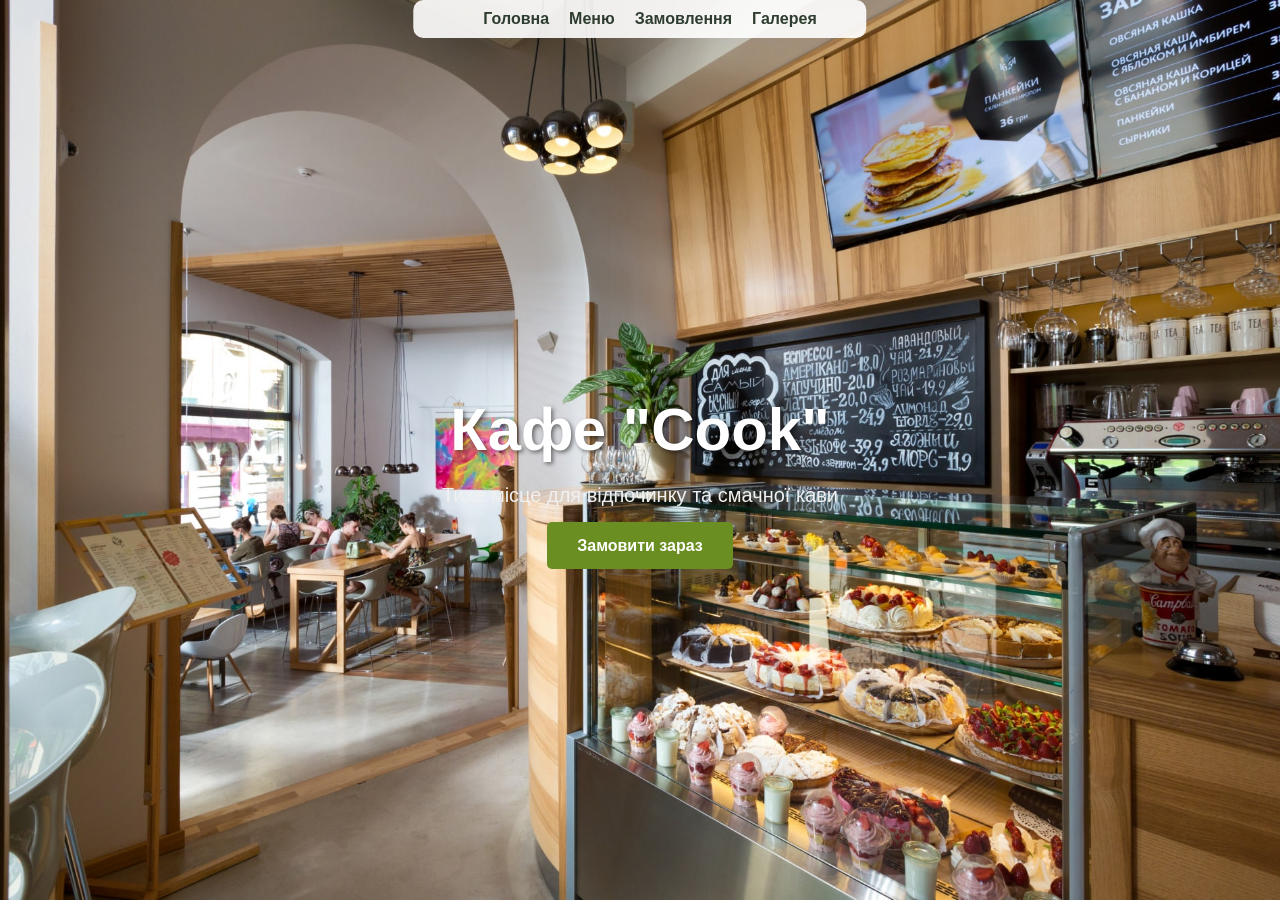
==== index.html @ c5a17f7c "Add files via upload" ====
<!DOCTYPE html>
<html lang="ru">
<head>
    <meta charset="UTF-8">
    <meta name="viewport" content="width=device-width, initial-scale=1.0">
    <title>Кафе "Cook"</title>
    <link rel="stylesheet" href="styles.css">
</head>
<body>

<header>
    <nav class="menu">
        <ul>
            <li><a href="index.html">Головна</a></li>
            <li><a href="menu.html">Меню</a></li>
            <li><a href="order.html">Замовлення</a></li>
            <li><a href="gallery.html">Галерея</a></li>
        </ul>
    </nav>
</header>

<section class="hero">
    <div class="hero-content">
        <h1>Кафе "Cook"</h1>
        <p>Тихе місце для відпочинку та смачної кави</p>
        <a href="order.html" class="btn">Замовити зараз</a>
    </div>
</section>

</body>
</html>
---- styles.css ----
/* Загальні стилі */
body, html {
    background-color: #bfffbb;
    margin: 0;
    padding: 0;
    font-family: 'Arial', sans-serif;
    color: #333;
    text-shadow:#000;
    
}

/* Меню */
header {
    position: fixed;
    background-color: rgba(255, 255, 255, 0.9);
    top: 0;
    left: 50%;
    transform: translateX(-50%);
    z-index: 1000;
    display: flex;
    justify-content: flex-end;
    border-radius: 10px;
}

.menu ul {

    list-style: none;
    display: flex;
    justify-content: flex-end;
    padding: 10px 50px;
    margin: 0;
}

.menu li {

    margin-left: 20px;
}

.menu a {
    text-shadow:#000;
    text-decoration: none;
    color: #2e3d2f;
    font-weight: bold;
    transition: 0.3s;
}

.menu a:hover {
    transform: scale(0.9);
    color: #6b8e23;
}

/* Герой банер */
.hero {
    
    height: 100vh;
    background-image: url(img/bg.png);
    background-size: cover;
    background-position: center;
    display: flex;
    justify-content: center;
    align-items: center;
    text-align: center;
}

.hero-content h1 {
    
    font-size: 60px;
    color: #fff;
    margin-bottom: 20px;
    text-shadow: 2px 2px 4px rgba(0,0,0,0.5);
}

.hero-content p {
        text-shadow:#000;
    font-size: 20px;
    color: #f0f0f0;
    margin-bottom: 30px;
}

.btn {
    text-shadow:#000;
    text-decoration: none;
    background-color: #6b8e23;
    color: #fff;
    padding: 15px 30px;
    border-radius: 5px;
    font-weight: bold;
    transition: 0.3s;
}

.btn:hover {
    background-color: #556b2f;
    transform: scale(0.9);
}

/* Секції */
.section {
    
    padding: 100px 50px;
    max-width: 1000px;
    margin: 0 auto;
}

.section-title {
    text-align: center;
    font-size: 42px;
    margin-bottom: 60px;
    color: #2e3d2f;
}


.section h2 {
    
    text-align: center;
    margin-bottom: 50px;
    font-size: 36px;
}

/* Галерея */
.gallery {
    display: grid;
    grid-template-columns: repeat(auto-fit, minmax(260px, 1fr));
    gap: 30px;
}

.gallery-card {
    display: flex;
    flex-direction: column;
    background-color: rgba(255, 255, 255, 0.85);
    border-radius: 16px;
    overflow: hidden;
    box-shadow: 0 10px 25px rgba(0,0,0,0.15);
    transition: transform 0.3s, box-shadow 0.3s;
}

.gallery-card:hover {
    transform: translateY(-8px);
    box-shadow: 0 18px 35px rgba(0,0,0,0.2);
}

.gallery-card img {
    width: 100%;
    aspect-ratio: 4 / 3;   /* 🔥 ГОЛОВНЕ */
    object-fit: cover;
    display: block;
}

.gallery-card h3 {
    padding: 20px;
    margin: 0;
    font-size: 20px;
    text-align: center;
    color: #556b2f;
}


/* Форма замовлення */
.order-form {
    display: flex;
    flex-direction: column;
    max-width: 400px;
    margin: 0 auto;
    gap: 15px;
}

.order-form input, .order-form textarea {
    background-color: #e2ffe0;
    color: #333;
    padding: 10px;
    border: 1px solid #ffffff;
    border-radius: 5px;
}

.order-form button {
    padding: 12px;
    border: none;
    border-radius: 5px;
    background-color: #6b8e23;
    color: #fff;
    font-weight: bold;
    cursor: pointer;
    transition: 0.3s;
}

.order-form button:hover {
    background-color: #556b2f;
    transform: scale(0.9);
}

/* Меню кафе */
.menu-list {
    display: flex;
    flex-direction: column;
    background-color: rgba(255, 255, 255, 0.85);
    border-radius: 16px;
    overflow: hidden;
    box-shadow: 0 10px 25px rgba(0,0,0,0.15);
    transition: transform 0.3s, box-shadow 0.3s;
    width:50%;
}


.menu-list li {
    font-size: 20px;
    padding: 10px 0;
    border-bottom: 1px solid #ccc;
}
.menu-page {
    max-width: 500px;
    margin: 100px auto;
    padding: 20px;
    text-align: center;
}

.menu-page h1 {
    margin-bottom: 30px;
}

.menu-item {
    display: flex;
    justify-content: space-between;
    padding: 15px 20px;
    margin-bottom: 15px;
    background-color: #fff3e0;
    border-radius: 10px;
    font-size: 18px;
}

.menu-item.boss {
    background-color: #ff6a00;
    color: #fff;
    font-weight: bold;
}

.back-btn {
    display: inline-block;
    margin-top: 30px;
    text-decoration: none;
    color: #ff6a00;
    font-weight: bold;
}


/* ================= Адаптив ================= */
@media (max-width: 1024px) {
    .hero-content h1 { font-size: 50px; }
    .hero-content p { font-size: 18px; }
    .menu ul { padding: 10px 20px; justify-content: center; }
}

@media (max-width: 768px) {
    .hero-content h1 { font-size: 40px; }
    .hero-content p { font-size: 16px; }
    .btn { padding: 12px 25px; font-size: 14px; }
    .section { padding: 80px 20px; }
    .menu ul { flex-direction: column; gap: 10px; }
    .section-title {
        font-size: 34px;
    }

    .gallery-card img {
        height: 200px;
    }
}

@media (max-width: 480px) {
    .hero-content h1 { font-size: 32px; }
    .hero-content p { font-size: 14px; }
    .btn { padding: 10px 20px; font-size: 12px; }
    .section { padding: 60px 15px; }
    .section-title {
        font-size: 28px;
    }

    .gallery-card img {
        height: 180px;
    }
}
@keyframes float {
  0%, 100% {
    transform: translateY(0);
  }
  50% {
    transform: translateY(-20px);
  }
}
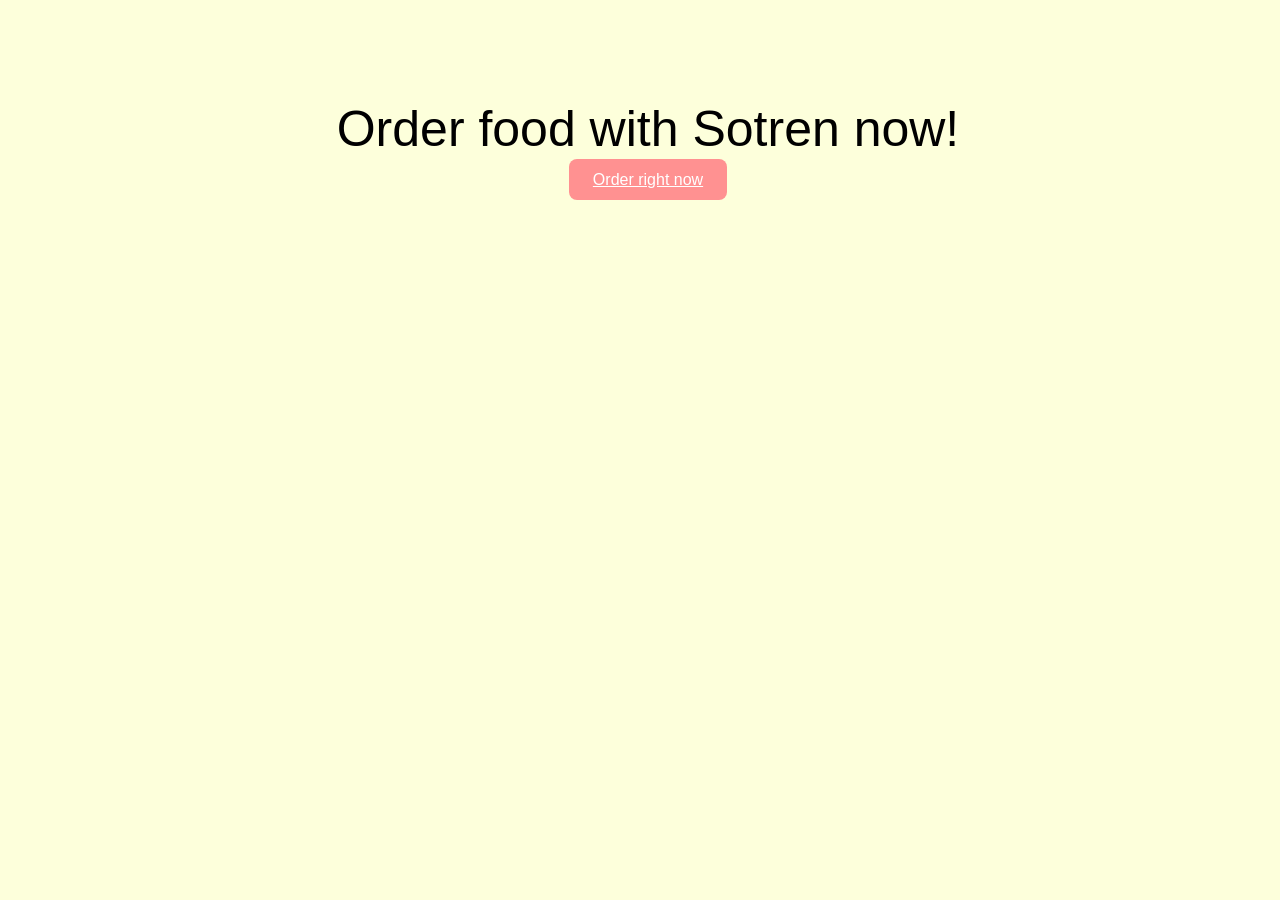
==== commit 7df70362: "Add files via upload" ====
--- a/index.html
+++ b/index.html
@@ -1,31 +1,13 @@
 <!DOCTYPE html>
-<html lang="ru">
+<html lang="en">
 <head>
     <meta charset="UTF-8">
     <meta name="viewport" content="width=device-width, initial-scale=1.0">
-    <title>Кафе "Cook"</title>
-    <link rel="stylesheet" href="styles.css">
+    <title>Sotren - Main site</title>
+    <link rel="stylesheet" href="style.css">
 </head>
 <body>
-
-<header>
-    <nav class="menu">
-        <ul>
-            <li><a href="index.html">Головна</a></li>
-            <li><a href="menu.html">Меню</a></li>
-            <li><a href="order.html">Замовлення</a></li>
-            <li><a href="gallery.html">Галерея</a></li>
-        </ul>
-    </nav>
-</header>
-
-<section class="hero">
-    <div class="hero-content">
-        <h1>Кафе "Cook"</h1>
-        <p>Тихе місце для відпочинку та смачної кави</p>
-        <a href="order.html" class="btn">Замовити зараз</a>
-    </div>
-</section>
-
+    <p class="title">Order food with Sotren now!</p>
+    <a href="order.html" class="button">Order right now</a>
 </body>
 </html>
--- a/style.css
+++ b/style.css
@@ -0,0 +1,29 @@
+.title {
+    font-size: 50px;
+    width: 100%;
+    text-align: center;
+    position: relative;
+    top: 50px;
+    font-family: 'Lucida Sans', 'Lucida Sans Regular', 'Lucida Grande', 'Lucida Sans Unicode', Geneva, Verdana, sans-serif;
+}
+body{
+    background-color: #FDFFDB;
+    font-size:30px;
+    width: 100%;
+    text-align: center;
+}
+.button {
+  padding: 12px 24px;
+  font-size: 16px;
+  color: white;
+  background-color: #FF9191;
+  border: none;
+  border-radius: 8px;
+  cursor: pointer;
+  font-family: 'Lucida Sans', 'Lucida Sans Regular', 'Lucida Grande', 'Lucida Sans Unicode', Geneva, Verdana, sans-serif;
+  transition: background-color 0.3s ease; 
+}
+
+.button:hover {
+  background-color: #FFD270;
+}
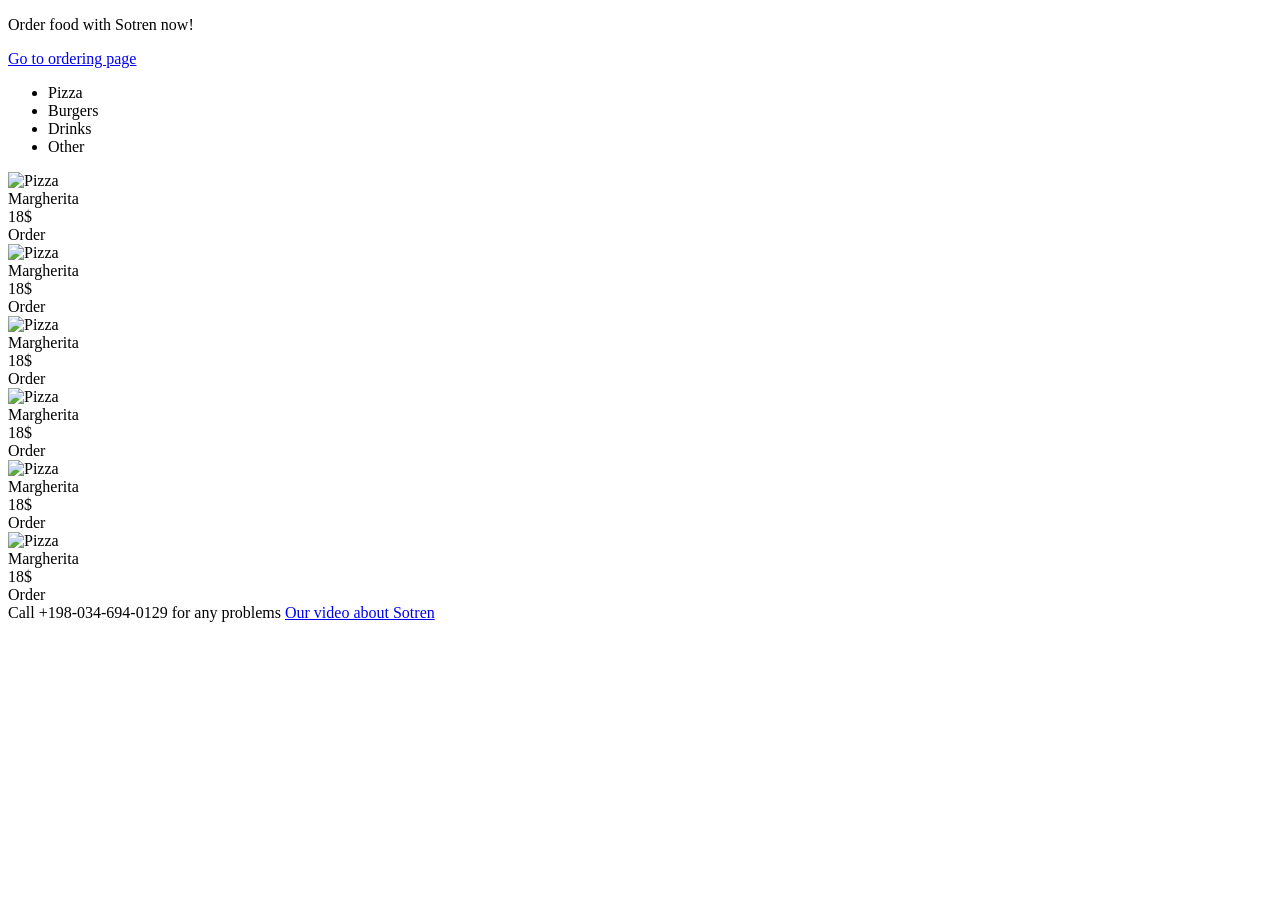
==== commit f63f4d42: "Update index.html" ====
--- a/index.html
+++ b/index.html
@@ -3,11 +3,63 @@
 <head>
     <meta charset="UTF-8">
     <meta name="viewport" content="width=device-width, initial-scale=1.0">
-    <title>Sotren - Main site</title>
-    <link rel="stylesheet" href="style.css">
+    <title>Sotren - Order</title>
+    <link rel="stylesheet" href="main.css">
 </head>
 <body>
+    <header>
     <p class="title">Order food with Sotren now!</p>
-    <a href="order.html" class="button">Order right now</a>
+    <a href="order.html" class="button">Go to ordering page</a>
+    </header>
+    <div class="catalog">
+        <div class="catalog_nav"><ul>
+            <li>Pizza</li>
+            <li>Burgers</li>
+            <li>Drinks</li>
+            <li>Other</li>
+        </ul></div>
+        <div class="carts">
+            <div class="card">
+                <img src="https://encrypted-tbn0.gstatic.com/images?q=tbn:ANd9GcS_2CnSVbm0H2wwMPIeHhd5vZiIkpa1I9gohA&s" alt="Pizza">
+                <div class="card_title">Margherita</div>
+                <div class="card_price">18$</div>
+                <div class="card_btn">Order</div>
+            </div>
+            <div class="card">
+                <img src="https://encrypted-tbn0.gstatic.com/images?q=tbn:ANd9GcS_2CnSVbm0H2wwMPIeHhd5vZiIkpa1I9gohA&s" alt="Pizza">
+                <div class="card_title">Margherita</div>
+                <div class="card_price">18$</div>
+                <div class="card_btn">Order</div>
+            </div>
+            <div class="card">
+                <img src="https://encrypted-tbn0.gstatic.com/images?q=tbn:ANd9GcS_2CnSVbm0H2wwMPIeHhd5vZiIkpa1I9gohA&s" alt="Pizza">
+                <div class="card_title">Margherita</div>
+                <div class="card_price">18$</div>
+                <div class="card_btn">Order</div>
+            </div>
+            <div class="card">
+                <img src="https://encrypted-tbn0.gstatic.com/images?q=tbn:ANd9GcS_2CnSVbm0H2wwMPIeHhd5vZiIkpa1I9gohA&s" alt="Pizza">
+                <div class="card_title">Margherita</div>
+                <div class="card_price">18$</div>
+                <div class="card_btn">Order</div>
+            </div>
+            <div class="card">
+                <img src="https://encrypted-tbn0.gstatic.com/images?q=tbn:ANd9GcS_2CnSVbm0H2wwMPIeHhd5vZiIkpa1I9gohA&s" alt="Pizza">
+                <div class="card_title">Margherita</div>
+                <div class="card_price">18$</div>
+                <div class="card_btn">Order</div>
+            </div>
+            <div class="card">
+                <img src="https://encrypted-tbn0.gstatic.com/images?q=tbn:ANd9GcS_2CnSVbm0H2wwMPIeHhd5vZiIkpa1I9gohA&s" alt="Pizza">
+                <div class="card_title">Margherita</div>
+                <div class="card_price">18$</div>
+                <div class="card_btn">Order</div>
+            </div>
+        </div>
+    </div>
 </body>
-</html>+<footer class="footer">
+    <p1 >Call +198-034-694-0129 for any problems<p1>
+    <a href="https://youtu.be/YZPJH-50gDM?si=qnCL1T7jMv6DvOlx">Our video about Sotren</a>
+</footer>
+</html>
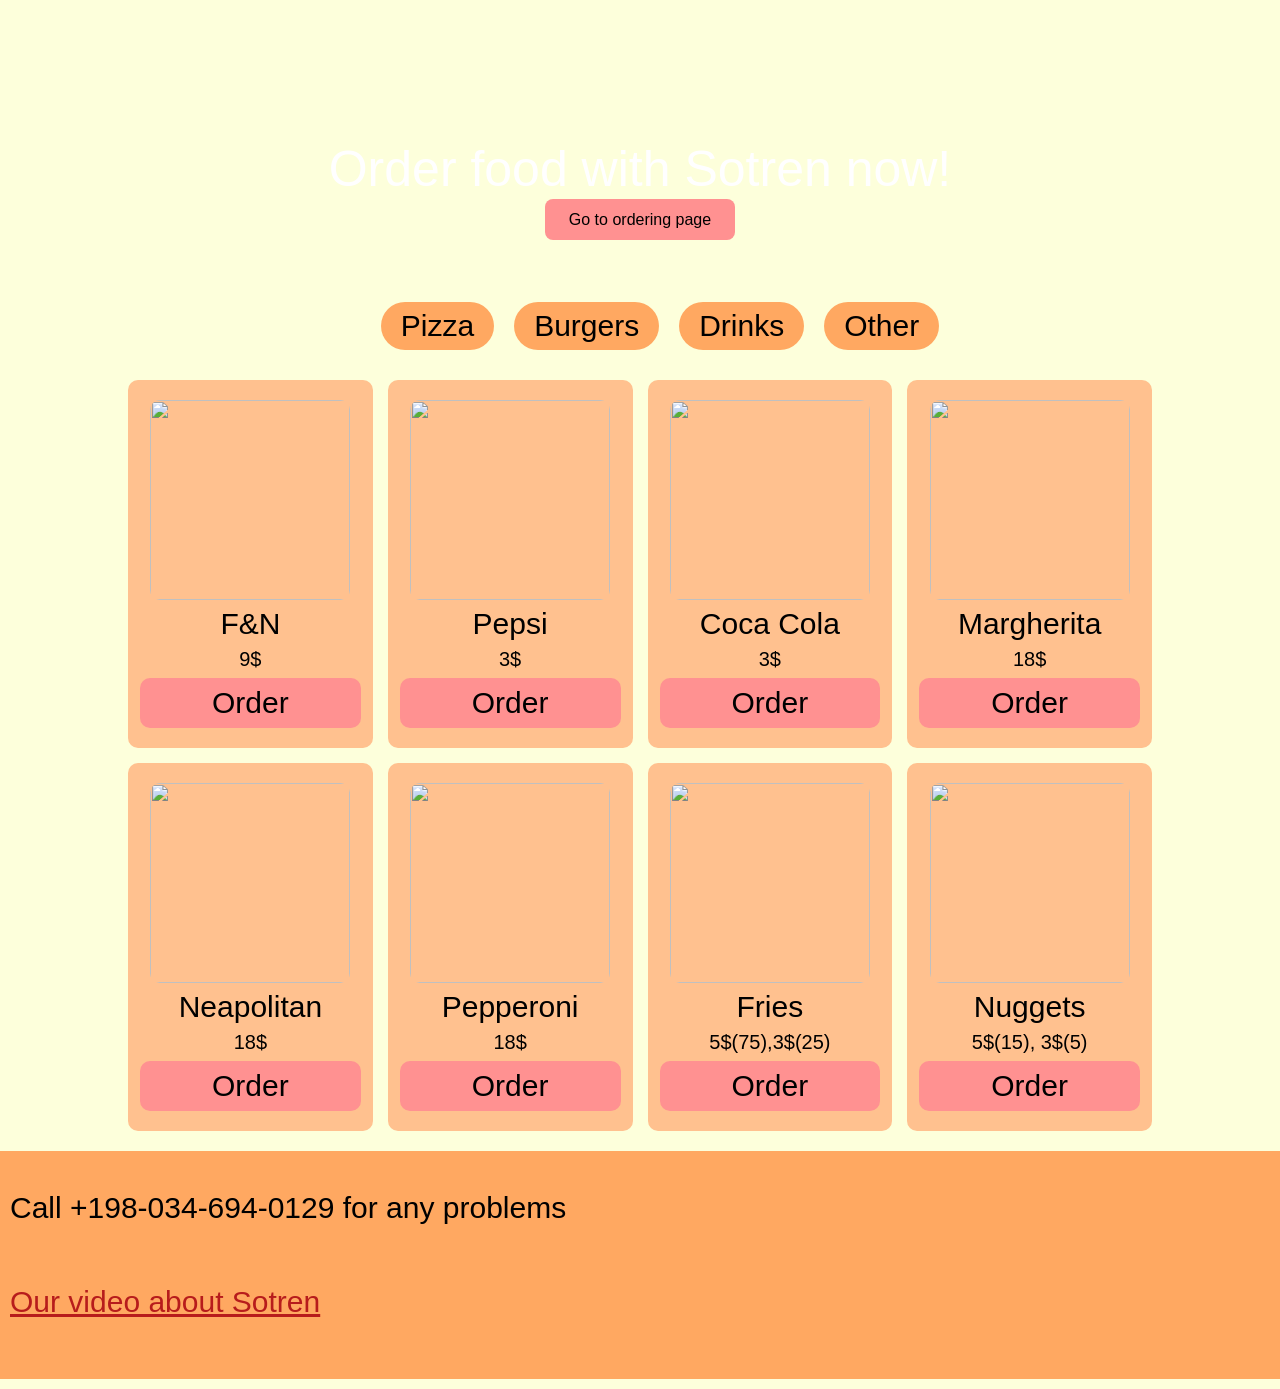
==== commit b3b4e831: "Add files via upload" ====
--- a/index.html
+++ b/index.html
@@ -4,7 +4,7 @@
     <meta charset="UTF-8">
     <meta name="viewport" content="width=device-width, initial-scale=1.0">
     <title>Sotren - Order</title>
-    <link rel="stylesheet" href="main.css">
+    <link rel="stylesheet" href="index.css">
 </head>
 <body>
     <header>
@@ -19,47 +19,65 @@
             <li>Other</li>
         </ul></div>
         <div class="carts">
+            
             <div class="card">
-                <img src="https://encrypted-tbn0.gstatic.com/images?q=tbn:ANd9GcS_2CnSVbm0H2wwMPIeHhd5vZiIkpa1I9gohA&s" alt="Pizza">
-                <div class="card_title">Margherita</div>
-                <div class="card_price">18$</div>
+                <img src="https://encrypted-tbn0.gstatic.com/images?q=tbn:ANd9GcTeEXRZVnK19zbee05zaCHLDPMTQrlYt0biCA&s" alt="">
+                <div class="card_title">F&N</div>
+                <div class="card_price">9$</div>
                 <div class="card_btn">Order</div>
             </div>
             <div class="card">
-                <img src="https://encrypted-tbn0.gstatic.com/images?q=tbn:ANd9GcS_2CnSVbm0H2wwMPIeHhd5vZiIkpa1I9gohA&s" alt="Pizza">
-                <div class="card_title">Margherita</div>
-                <div class="card_price">18$</div>
+                <img src="https://roll-town.com.ua/upload/iblock/f28/f283053655777d50af07c1a06b1e3f7d.jpg" alt="">
+                <div class="card_title">Pepsi</div>
+                <div class="card_price">3$</div>
                 <div class="card_btn">Order</div>
             </div>
             <div class="card">
-                <img src="https://encrypted-tbn0.gstatic.com/images?q=tbn:ANd9GcS_2CnSVbm0H2wwMPIeHhd5vZiIkpa1I9gohA&s" alt="Pizza">
-                <div class="card_title">Margherita</div>
-                <div class="card_price">18$</div>
+                <img src="https://winetime.com.ua/storage/5dc8a6cd8a2e754a2f6fe686cf901758.webp" alt="">
+                <div class="card_title">Coca Cola</div>
+                <div class="card_price">3$</div>
                 <div class="card_btn">Order</div>
             </div>
-            <div class="card">
-                <img src="https://encrypted-tbn0.gstatic.com/images?q=tbn:ANd9GcS_2CnSVbm0H2wwMPIeHhd5vZiIkpa1I9gohA&s" alt="Pizza">
-                <div class="card_title">Margherita</div>
-                <div class="card_price">18$</div>
+           <div class="card">
+            <img src="https://encrypted-tbn0.gstatic.com/images?q=tbn:ANd9GcS_2CnSVbm0H2wwMPIeHhd5vZiIkpa1I9gohA&s" alt="">
+            <div class="card_title">Margherita</div>
+            <div class="card_price">18$</div>
+            
                 <div class="card_btn">Order</div>
-            </div>
-            <div class="card">
-                <img src="https://encrypted-tbn0.gstatic.com/images?q=tbn:ANd9GcS_2CnSVbm0H2wwMPIeHhd5vZiIkpa1I9gohA&s" alt="Pizza">
-                <div class="card_title">Margherita</div>
-                <div class="card_price">18$</div>
+        </div>
+        <div class="card">
+            <img src="https://figandoliveplatter.com/wp-content/uploads/2020/01/MG_2570-2-1024x768.jpg" alt="">
+            <div class="card_title">Neapolitan</div>
+            <div class="card_price">18$</div>
+            
                 <div class="card_btn">Order</div>
-            </div>
-            <div class="card">
-                <img src="https://encrypted-tbn0.gstatic.com/images?q=tbn:ANd9GcS_2CnSVbm0H2wwMPIeHhd5vZiIkpa1I9gohA&s" alt="Pizza">
-                <div class="card_title">Margherita</div>
-                <div class="card_price">18$</div>
+        </div>
+        <div class="card">
+            <img src="https://encrypted-tbn0.gstatic.com/images?q=tbn:ANd9GcQugXpVRngY9P616NZ57jyx2kl-Xoq_DbC58A&s" alt="">
+            <div class="card_title">Pepperoni</div>
+            <div class="card_price">18$</div>
+            
                 <div class="card_btn">Order</div>
-            </div>
+        </div>
+        <div class="card">
+            <img src="https://images.immediate.co.uk/production/volatile/sites/30/2021/03/French-fries-b9e3e0c.jpg" alt="">
+            <div class="card_title">Fries</div>
+            <div class="card_price">5$(75),3$(25)</div>
+            
+                <div class="card_btn">Order</div>
+        </div>
+        <div class="card">
+            <img src="https://encrypted-tbn0.gstatic.com/images?q=tbn:ANd9GcRKn8bAK7OLYdmCh7tuNwhfHQ4u5n3fQ5bH9A&s" alt="">
+            <div class="card_title">Nuggets</div>
+            <div class="card_price">5$(15), 3$(5)</div>
+            
+                <div class="card_btn">Order</div>
+        </div>
         </div>
     </div>
 </body>
 <footer class="footer">
-    <p1 >Call +198-034-694-0129 for any problems<p1>
+    <p>Call +198-034-694-0129 for any problems<p>
     <a href="https://youtu.be/YZPJH-50gDM?si=qnCL1T7jMv6DvOlx">Our video about Sotren</a>
 </footer>
-</html>
+</html>
--- a/index.css
+++ b/index.css
@@ -0,0 +1,113 @@
+header {
+  background: url(https://png.pngtree.com/thumb_back/fh260/background/20241007/pngtree-restaurant-menu-with-fast-food-images-through-online-banners-social-image_16290915.jpg);
+  background-repeat: no-repeat;
+  background-size:cover;
+  padding: 50px;
+  margin:-10px -10px -10px;
+}
+.title {
+    font-size: 50px;
+    width: 100%;
+    text-align: center;
+    position: relative;
+    top: 50px;
+    color: white;
+}
+body{
+    background-color: #FDFFDB;
+    font-size:30px;
+    width: 100%;
+    text-align: center;
+    font-family: 'Lucida Sans', 'Lucida Sans Regular', 'Lucida Grande', 'Lucida Sans Unicode', Geneva, Verdana, sans-serif;
+    margin: 0;
+}
+.button {
+  padding: 12px 24px;
+  font-size: 16px;
+  text-decoration: none;
+  color: rgb(0, 0, 0);
+  background-color: #FF9191;
+  border: none;
+  border-radius: 8px;
+  cursor: pointer;
+  font-family: 'Lucida Sans', 'Lucida Sans Regular', 'Lucida Grande', 'Lucida Sans Unicode', Geneva, Verdana, sans-serif;
+  transition: all 0.3s ease; 
+}
+
+.button:hover {
+  padding:12px 34px;
+  background-color: #FFD270;
+}
+
+.catalog_nav ul{
+  display:flex;
+  justify-content: center;
+  align-items: center;
+  flex-direction: row;
+  gap:20px;
+  list-style:none;
+}
+.catalog_nav li{
+  background-color:#ffa861;
+  padding:7px 20px;
+  border-radius:30px;
+  transition:all 0.3s ease;
+}
+.catalog_nav li:hover{
+
+  background-color:#df793e;
+  padding:7px 30px;
+
+}
+.carts{
+  display:grid;
+  grid-template-columns: repeat(4,1fr);
+  align-content: center;
+  justify-content: space-around;
+  gap:15px;
+  padding: 0 10%;
+}
+.card{
+  padding:20px;
+  background-color:#ffc18f;
+  border-radius:10px;
+  display:flex;
+  flex-direction: column;
+  align-items:center;
+  gap:7px;
+}
+.card img{
+  width:200px;
+  height: 200px;
+  border-radius:10px;
+}
+.card_title{
+  color:black;
+}
+.card_price{
+  font-size:20px;
+}
+.card_btn{
+  width:100%;
+  padding:8px;
+  background-color: #FF9191;
+  border-radius:10px;
+  transition:all 0.3s ease;
+}
+.card_btn:hover{
+  background-color:#d6a741;
+  width:85%;
+}
+footer{
+  background-color: #ffa861;
+  margin-top: 20px;
+  padding: 10px 10px 30px;
+  display: flex;
+  height: 100%;
+  flex-direction: column;
+  justify-content: flex-start;
+  align-items: flex-start;
+}
+footer a{
+  color: #b71c1c;
+}
